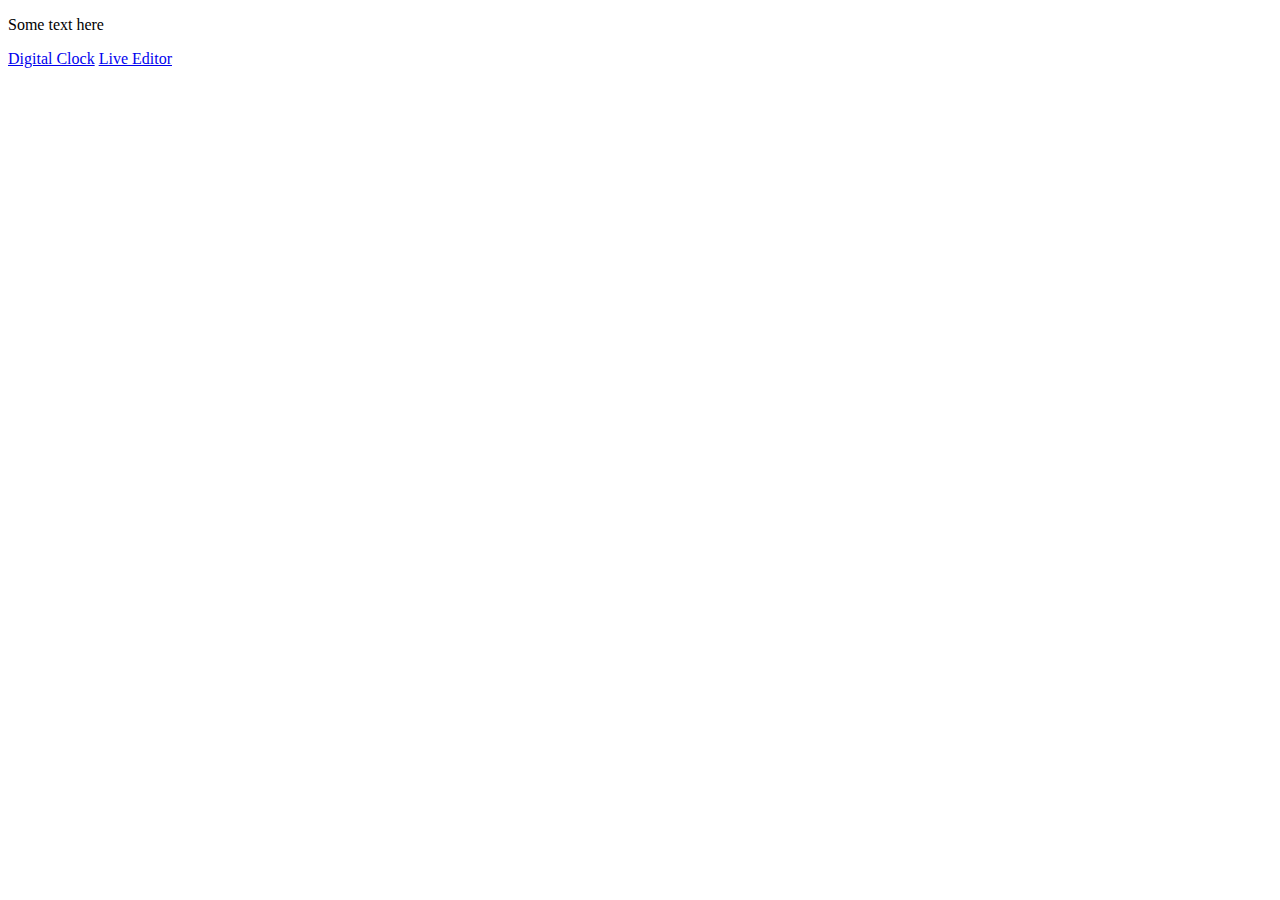
==== index.html @ 1a573784 "Initial Commit" ====
<!DOCTYPE html>
<html lang="en">

<head>
    <meta charset="UTF-8">
    <title>Excited Crayon JavaScript</title>
</head>

<body>
    <p>Some text here</p>
    <a href="digital-clock/index.html">Digital Clock</a>
    <a href="live-editor/index.html">Live Editor</a>
</body>

</html>
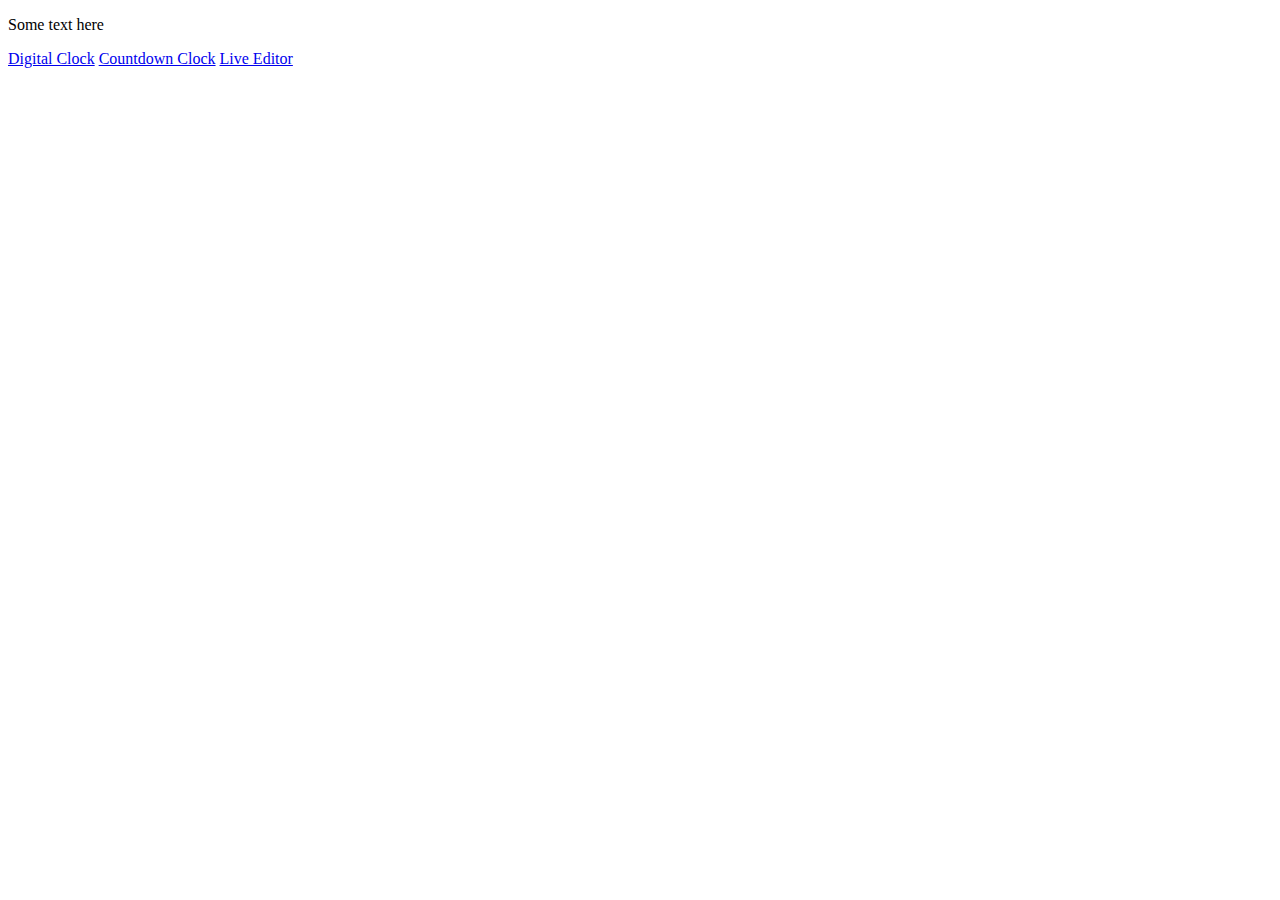
==== commit 5d09c3f6: "Added href for countdown clock" ====
--- a/index.html
+++ b/index.html
@@ -8,8 +8,9 @@
 
 <body>
     <p>Some text here</p>
-    <a href="digital-clock/index.html">Digital Clock</a>
-    <a href="live-editor/index.html">Live Editor</a>
+    <a href="digital-clock/index.html" target="_blank">Digital Clock</a>
+    <a href="countdown-clock/" target="_blank">Countdown Clock</a>
+    <a href="live-editor/index.html" target="_blank">Live Editor</a>
 </body>
 
 </html>
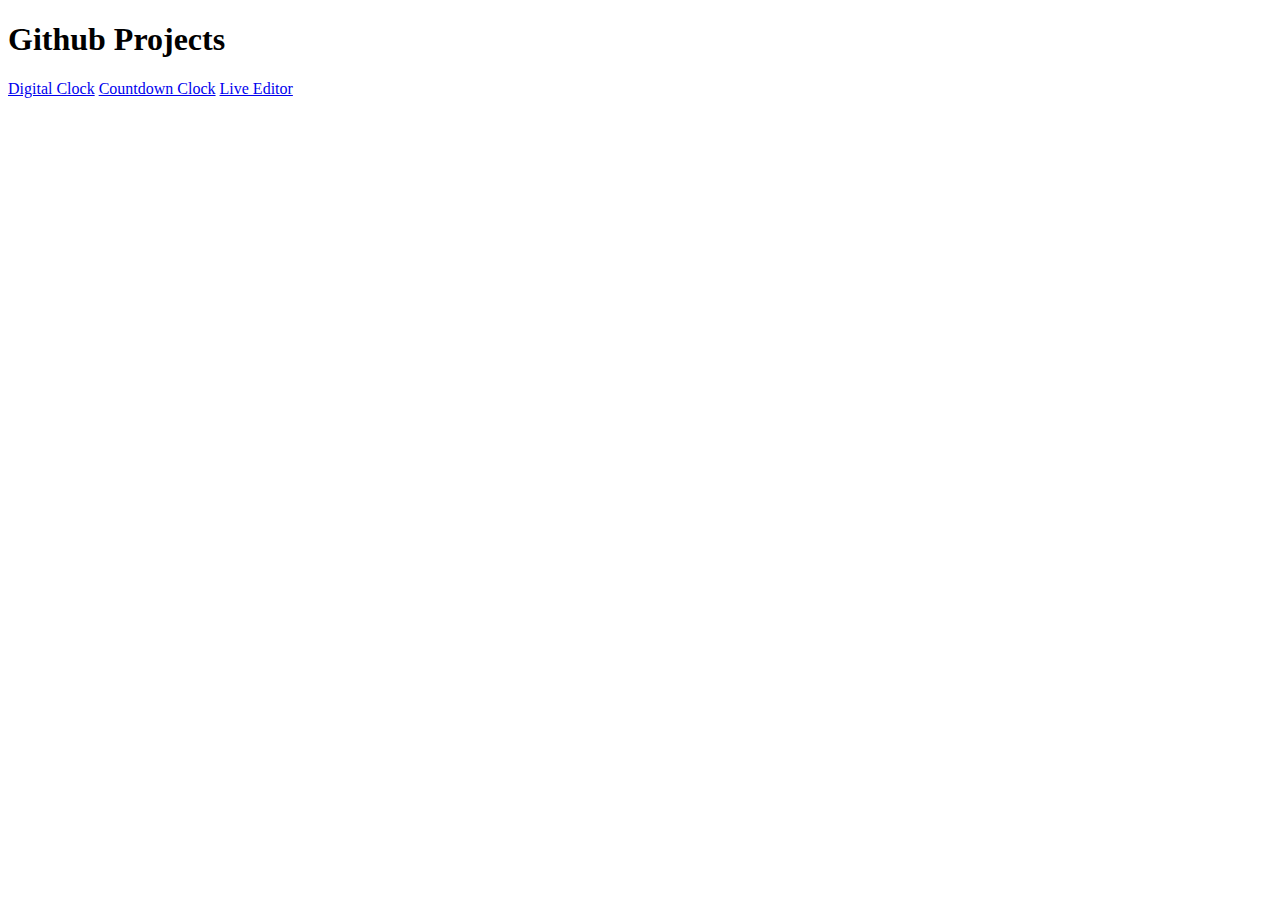
==== commit 703bf95b: "Added google fonts and style" ====
--- a/index.html
+++ b/index.html
@@ -3,14 +3,17 @@
 
 <head>
     <meta charset="UTF-8">
+    <meta name="viewport" content="width=device-width, initial-scale=1">
+    <link href="https://fonts.googleapis.com/css?family=Lato:300,400,700" rel="stylesheet">
+    <link rel="stylesheet" href="main.css" type="text/css">
     <title>Excited Crayon JavaScript</title>
 </head>
 
 <body>
-    <p>Some text here</p>
-    <a href="digital-clock/index.html" target="_blank">Digital Clock</a>
+    <h1>Github Projects</h1>
+    <a href="digital-clock/" target="_blank">Digital Clock</a>
     <a href="countdown-clock/" target="_blank">Countdown Clock</a>
-    <a href="live-editor/index.html" target="_blank">Live Editor</a>
+    <a href="live-editor/" target="_blank">Live Editor</a>
 </body>
 
 </html>
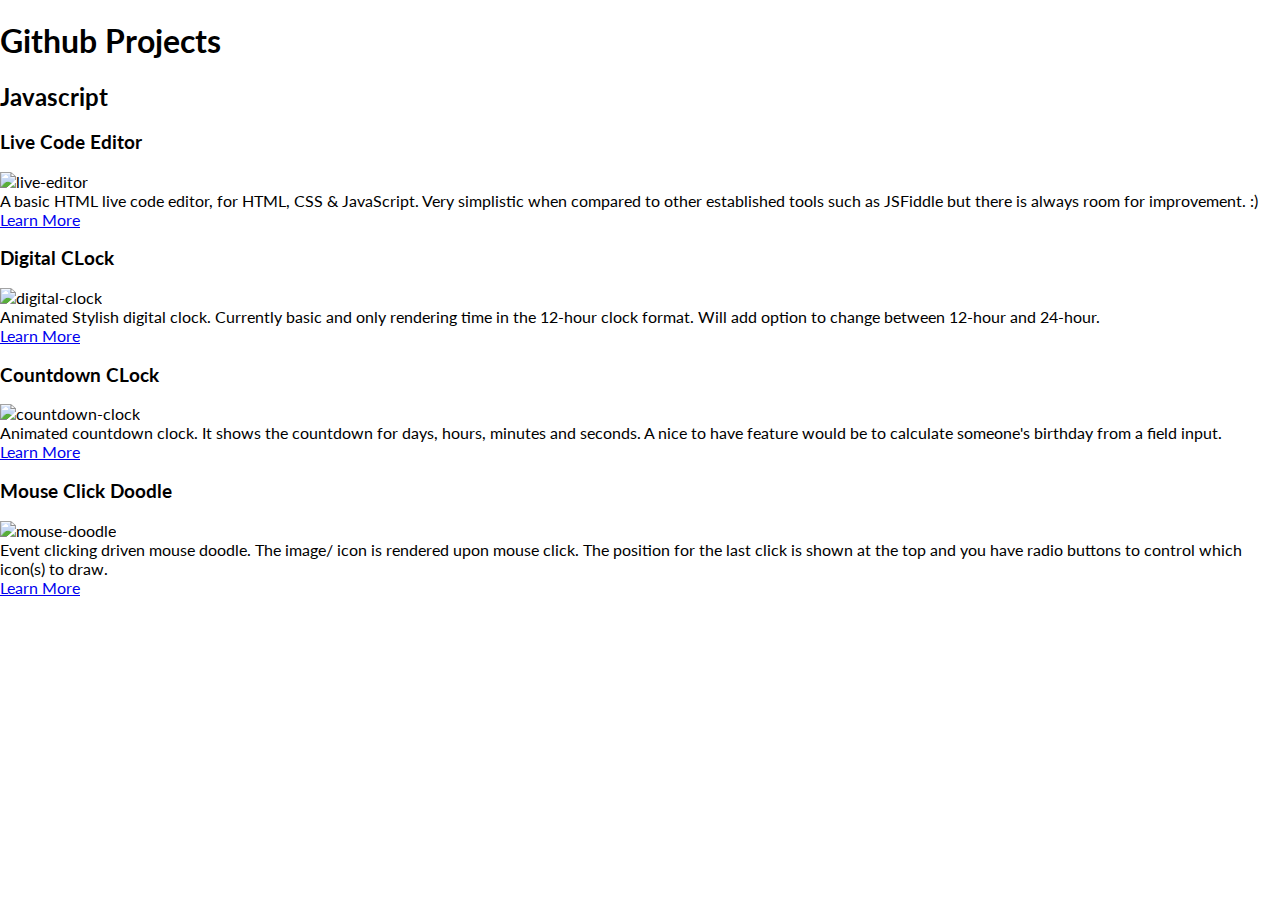
==== commit 8837c602: "Added/Sorted href tags" ====
--- a/index.html
+++ b/index.html
@@ -10,10 +10,73 @@
 </head>
 
 <body>
-    <h1>Github Projects</h1>
-    <a href="digital-clock/" target="_blank">Digital Clock</a>
-    <a href="countdown-clock/" target="_blank">Countdown Clock</a>
-    <a href="live-editor/" target="_blank">Live Editor</a>
+    <div class="container row">
+        <h1>Github Projects</h1>
+        <h2>Javascript</h2>
+        <!-- Code Live Editor -->
+        <div class="col">
+            <div class="card">
+                <h3>Live Code Editor</h3>
+                <div class="section">
+                    <img src="main-res/main-img/live-editor.png" alt="live-editor">
+                    <section>
+                        A basic HTML live code editor, for HTML, CSS & JavaScript.
+                        Very simplistic when compared to other established tools
+                        such as JSFiddle but there is always room for improvement.
+                        :)
+                    </section>
+                </div>
+                <a href="live-editor/" target="_blank">Learn More</a>
+            </div>
+        </div>
+        <!--  Javascript Digital Clock -->
+        <div class="col">
+            <div class="card">
+                <h3>Digital CLock</h3>
+                <div class="section">
+                    <img src="main-res/main-img/digital-clock.png" alt="digital-clock">
+                    <section>
+                        Animated Stylish digital clock. Currently basic
+                        and only rendering time in the 12-hour clock format.
+                        Will add option to change between 12-hour and 24-hour.
+                    </section>
+                </div>
+                <a href="digital-clock/" target="_blank">Learn More</a>
+            </div>
+        </div>
+        <!-- Javascript Countdown Clock -->
+        <div class="col">
+            <div class="card">
+                <h3>Countdown CLock</h3>
+                <div class="section">
+                    <img src="main-res/main-img/countdown-clock.png" alt="countdown-clock">
+                    <section>
+                        Animated countdown clock. It shows the
+                        countdown for days, hours, minutes and seconds.
+                        A nice to have feature would be to calculate someone's
+                        birthday from a field input.
+                    </section>
+                </div>
+                <a href="countdown-clock/" target="_blank">Learn More</a>
+            </div>
+        </div>
+        <!-- Javascript Mouse Click Doodle -->
+        <div class="col">
+            <div class="card">
+                <h3>Mouse Click Doodle</h3>
+                <div class="section">
+                    <img src="main-res/main-img/mouse-doodle.png" alt="mouse-doodle">
+                    <section>
+                        Event clicking driven mouse doodle. The image/
+                        icon is rendered upon mouse click. The position for
+                        the last click is shown at the top and you have radio buttons
+                        to control which icon(s) to draw.
+                    </section>
+                </div>
+                <a href="mouse-doodle/" target="_blank">Learn More</a>
+            </div>
+        </div>
+    </div>
 </body>
 
 </html>
--- a/main.css
+++ b/main.css
@@ -0,0 +1,6 @@
+html,
+body {
+    padding: 0;
+    margin: 0;
+    font-family: 'Lato', sans-serif;
+}
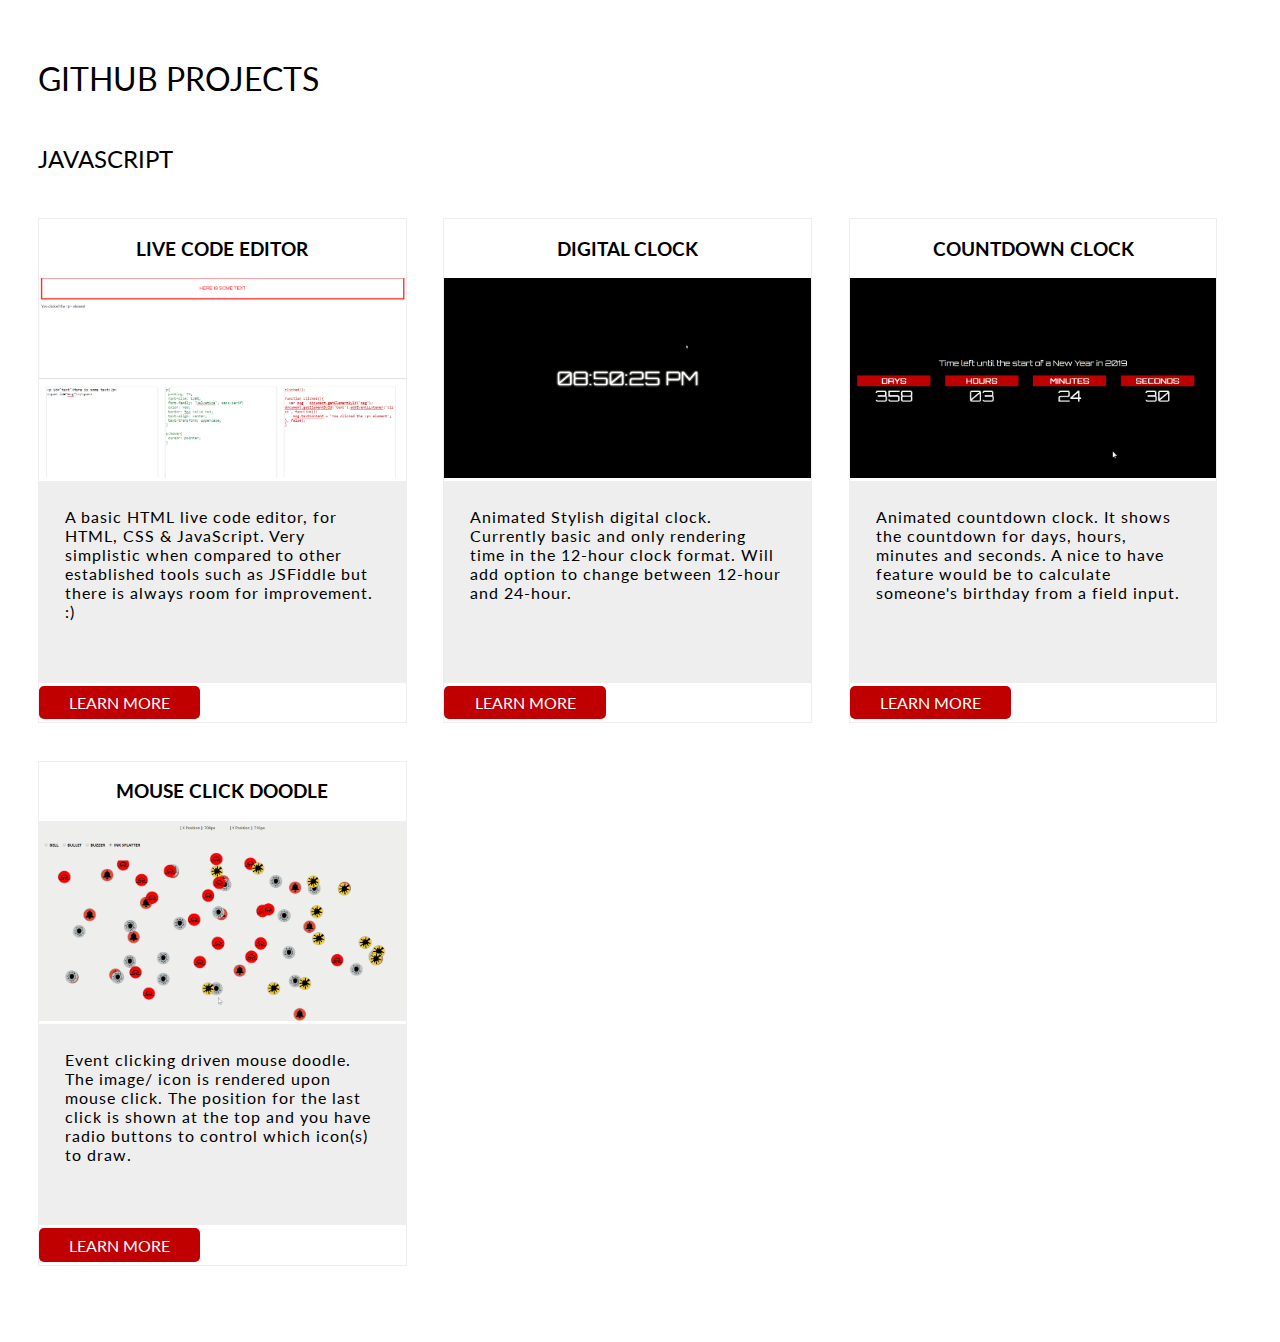
==== commit 0fa4abcc: "Changed page title" ====
--- a/index.html
+++ b/index.html
@@ -6,7 +6,7 @@
     <meta name="viewport" content="width=device-width, initial-scale=1">
     <link href="https://fonts.googleapis.com/css?family=Lato:300,400,700" rel="stylesheet">
     <link rel="stylesheet" href="main.css" type="text/css">
-    <title>Excited Crayon JavaScript</title>
+    <title>Github Projects</title>
 </head>
 
 <body>
--- a/main.css
+++ b/main.css
@@ -4,3 +4,125 @@
     margin: 0;
     font-family: 'Lato', sans-serif;
 }
+
+.container {
+    height: auto;
+    overflow: hidden;
+    margin-bottom: 2%;
+    padding: 2%;
+}
+
+.row::before,
+.row::after {
+    content: "";
+    clear: both;
+    display: table;
+}
+
+.container h1,
+.container h2 {
+    padding: 1%;
+    text-transform: uppercase;
+    font-weight: 400;
+}
+
+.col {
+    float: left;
+    width: 30%;
+    max-height: 420px;
+    padding: 1%;
+    margin-right: 1%;
+    margin-bottom: 2%;
+}
+
+.col:hover {
+    transform: scale(1.1);
+    transition: transform .2s linear;
+}
+
+.col:not(:focus) {
+    transition: transform .3s linear;
+}
+
+.card {
+    height: 100%;
+    border: 1px solid #eee;
+}
+
+.card h3 {
+    text-align: center;
+    text-transform: uppercase;
+}
+
+.card a {
+    display: block;
+    width: 30%;
+    color: #fff;
+    padding: 2%;
+    text-decoration: none;
+    text-align: center;
+    text-transform: uppercase;
+    /*    font-weight: 700;*/
+    border-radius: 5px;
+    margin-top: 3px;
+    margin-bottom: 3px;
+    background-color: #c00000;
+}
+
+.card a:hover {
+    background-image: linear-gradient(to bottom, red, #c00000);
+    font-weight: 700;
+    transition: background-image .2s linear;
+}
+
+.card a:not(:focus) {
+    transition: background-image .3s ease-out;
+}
+
+.section {
+    width: 100%;
+    height: auto;
+}
+
+.section img {
+    width: 100%;
+    height: 200px;
+    object-fit: cover;
+}
+
+.section section {
+    height: 150px;
+    padding: 7%;
+    letter-spacing: 1px;
+    background-color: #eee;
+}
+
+/* ------------------- MEDIA QUERIES ------------------- */
+@media screen and (min-width: 319px) and (max-width: 424px) {
+    .col {
+        width: 100%;
+        margin-bottom: 15%;
+    }
+}
+
+@media screen and (min-width: 600px) and (max-width: 768px) {
+    .col {
+        width: 47%;
+        margin-bottom: 15%;
+    }
+
+    .card a {
+        width: 40%;
+    }
+}
+
+@media screen and (min-width: 1024px) {
+    .col {
+        width: 30%;
+        margin-bottom: 8%;
+    }
+
+    .card a {
+        width: 40%;
+    }
+}
